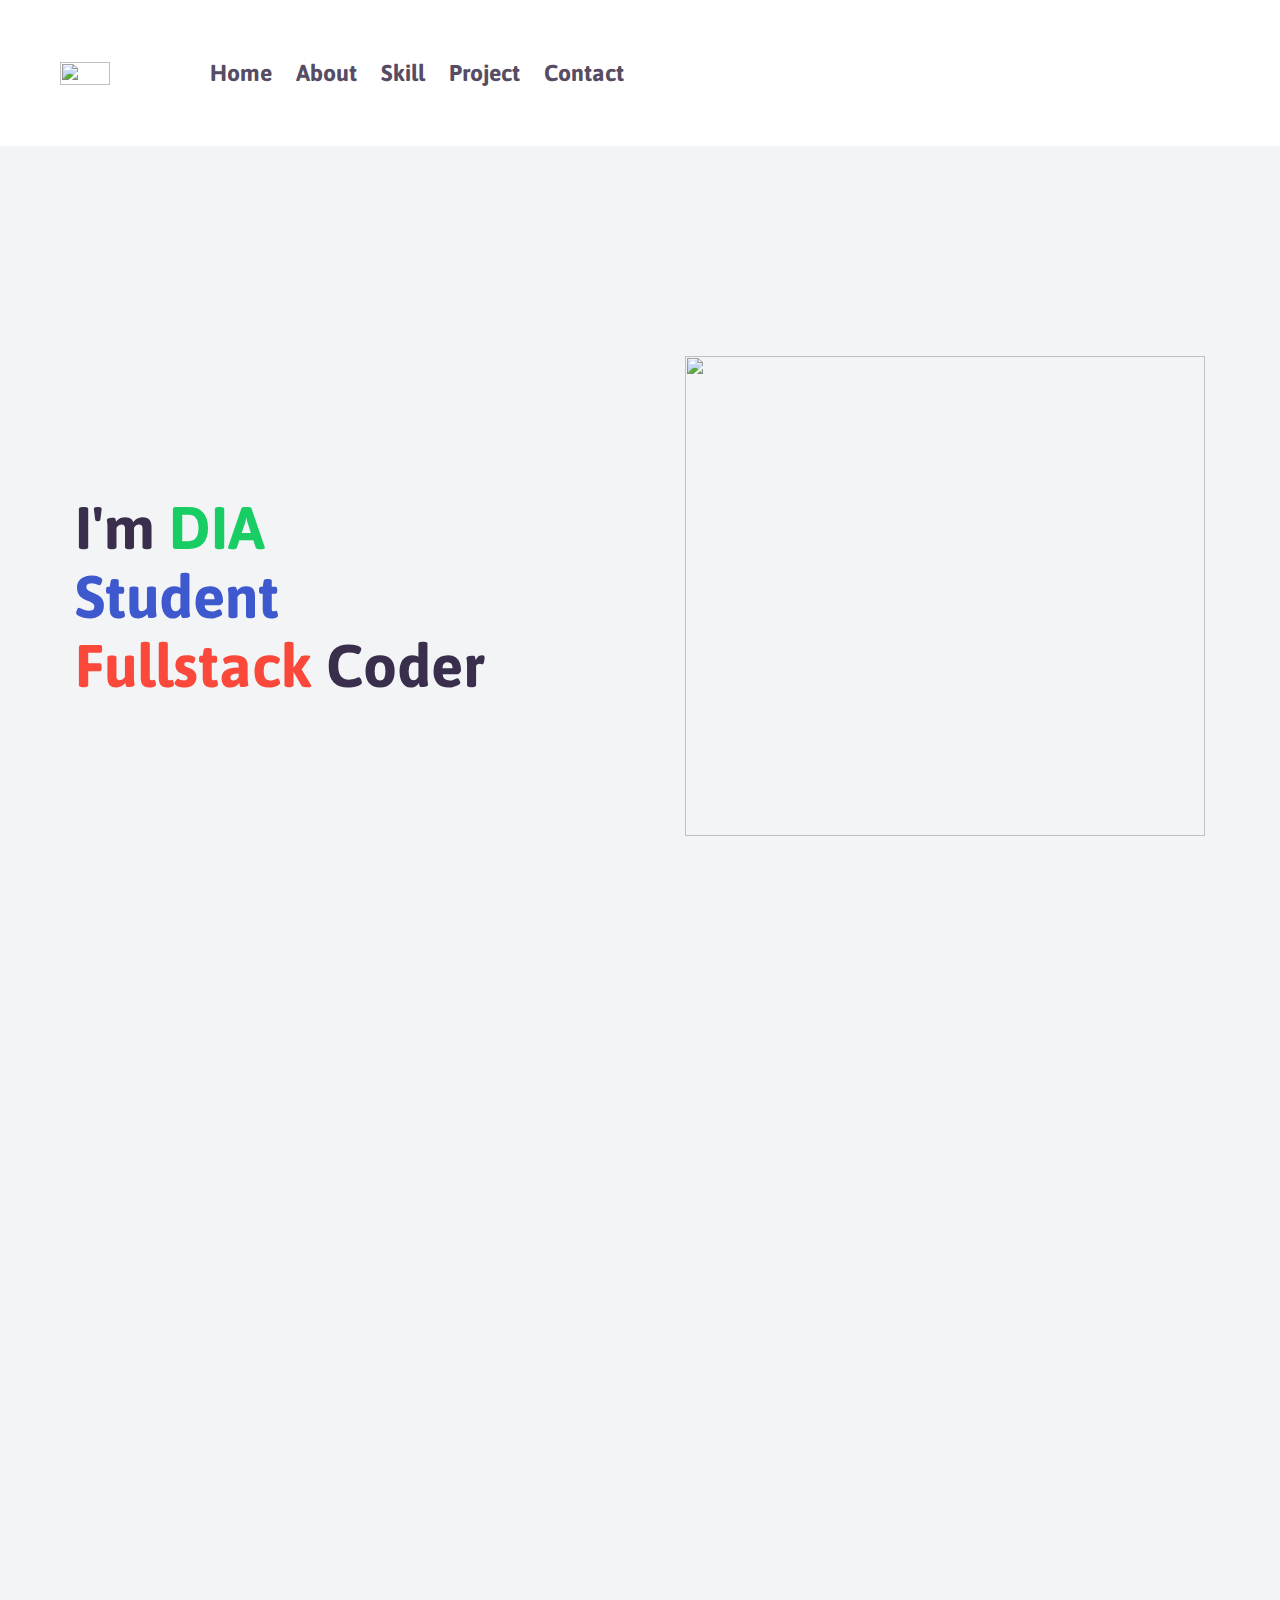
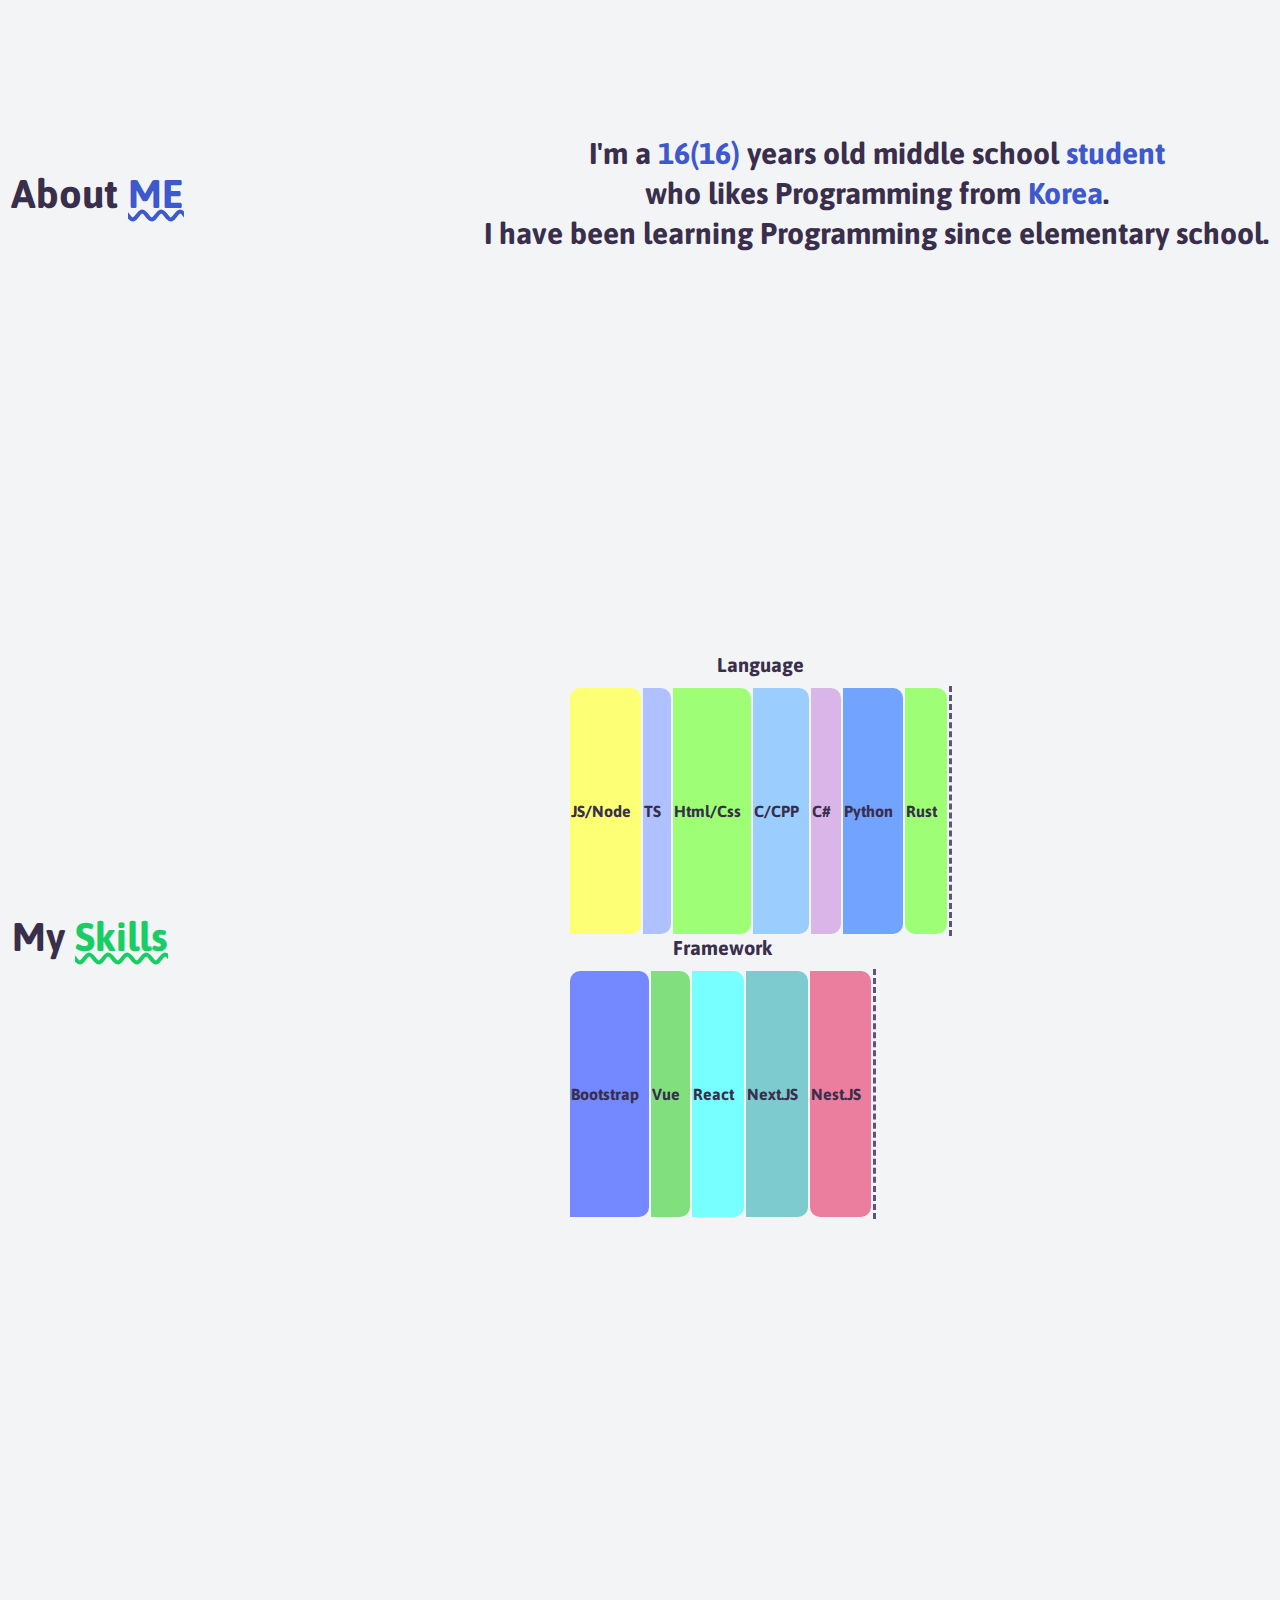
==== src/index.html @ cc581037 "background" ====
<!DOCTYPE html>

<html>
    <head>
        <title>DIA</title>
        <link rel="stylesheet" href="./css/style.css" />
        <link rel="stylesheet" href="https://cdn.jsdelivr.net/npm/charts.css/dist/charts.min.css">
        <meta name="viewport" content="width=device-width, initial-scale=1">
    </head>

    <body>

        <nav class="navbar">
            <img class="navbar-brand" src="./img/logo.png" />
            <div class="navbar-menu">
                <a class="navbar-item" href="#">Home</a>
                <a class="navbar-item" href="#about">About</a>
                <a class="navbar-item" href="#skill">Skill</a>
                <a class="navbar-item" href="#project">Project</a>
                <a class="navbar-item" href="#contact">Contact</a>
            </div>
        </nav>

        <!-- Header & Intro  -->
        <div class="header">
            <div class="title">
                <div>I'm <span class="green">DIA</span></div>
                <div class="blue">Student</div>
                <div><span class="red">Fullstack</span> Coder</div>
            </div>
            
            <img class="titleimg" src="./img/titleImg.png" />
        </div>

        <svg xmlns="http://www.w3.org/2000/svg" viewBox="0 0 1440 320">
            <path fill="#f3f4f5" fill-opacity="1" d="M0,0L34.3,10.7C68.6,21,137,43,206,64C274.3,85,343,107,411,112C480,117,549,107,617,90.7C685.7,75,754,53,823,58.7C891.4,64,960,96,1029,112C1097.1,128,1166,128,1234,112C1302.9,96,1371,64,1406,48L1440,32L1440,320L1405.7,320C1371.4,320,1303,320,1234,320C1165.7,320,1097,320,1029,320C960,320,891,320,823,320C754.3,320,686,320,617,320C548.6,320,480,320,411,320C342.9,320,274,320,206,320C137.1,320,69,320,34,320L0,320Z"></path>
        </svg>

        <!-- About Me -->
        <div class="about">
            <div class="subtitle">About <span class="blue underline">ME</span></div>

            <div class="content">I'm a <span class="blue">16(16)</span> years old middle school <span class="blue">student</span><br>who likes Programming from <span class="blue">Korea</span>.<br>I have been learning Programming since elementary school.</div>
        </div>

        <!-- Skill -->
        <div class="about">
            <div class="subtitle">My <span class="green underline">Skills</span></div>

            <div>
                <div class="chart">
                    <table class="charts-css bar show-heading" id="skill-chart">
                        <caption class="chart-title" style="margin-bottom:10px;">Language</caption>
    
                        <td style="--size: calc(8 / 10); background: rgb(253, 255, 116); border-radius: 10px 10px 10px 0; padding-right: 10px;"> JS/Node </td>
                        <td style="--size: calc(7 / 10); background: rgb(175, 194, 255); border-radius: 0 10px 10px 0; padding-right: 10px;"> TS </td>
                        <td style="--size: calc(7.5 / 10); background: rgb(158, 255, 119); border-radius: 0 10px 10px 0; padding-right: 10px;"> Html/Css </td>
                        <td style="--size: calc(4.5 / 10); background: rgb(155, 206, 255); border-radius: 0 10px 10px 0; padding-right: 10px;"> C/CPP </td>
                        <td style="--size: calc(5 / 10); background: rgb(217, 182, 231); border-radius: 0 10px 10px 0; padding-right: 10px;"> C# </td>
                        <td style="--size: calc(4 / 10); background: rgb(113, 163, 255); border-radius: 0 10px 10px 0; padding-right: 10px;"> Python </td>
                        <td style="--size: calc(1.5 / 10); background: rgb(158, 255, 119); border-radius: 0 10px 10px 10px; padding-right: 10px;"> Rust </td>
                    </table>
                </div>
    
                <div class="chart">
                    <table class="charts-css bar show-heading" id="skill-chart">
                        <caption class="chart-title" style="margin-bottom:10px;">Framework</caption>
    
                        <td style="--size: calc(8 / 10); background: rgb(116, 137, 255); border-radius: 10px 10px 10px 0; padding-right: 10px;"> Bootstrap </td>
                        <td style="--size: calc(7 / 10); background: rgb(129, 223, 126); border-radius: 0 10px 10px 0; padding-right: 10px;"> Vue </td>
                        <td style="--size: calc(7.5 / 10); background: rgb(119, 255, 255); border-radius: 0 10px 10px 0; padding-right: 10px;"> React </td>
                        <td style="--size: calc(4 / 10); background: rgb(125, 203, 206); border-radius: 0 10px 10px 0; padding-right: 10px;"> Next.JS </td>
                        <td style="--size: calc(5 / 10); background: rgb(235, 126, 158); border-radius: 0 10px 10px 10px; padding-right: 10px;"> Nest.JS </td>
                    </table>
                </div>
            </div>
        </div>

    </body>
</html>
---- src/css/style.css ----
@import url('https://fonts.googleapis.com/css2?family=Asap:wght@600&display=swap');


@media (min-width: 1024px) {

    body {
        margin: 0;
        padding: 0;
        background: #f3f4f5;
        color: rgb(57, 46, 75);
        font-weight: bold;
        font-family: 'Asap', sans-serif;
        text-align: center;
    }

    .header {
        text-align: center;
        display: flex;
        align-items: center;
        justify-content: center;
        /* margin-top: 100px; */
        height: 900px;
        /* background: white; */
    }

    .about {
        display: flex;
        align-items: center;
        justify-content: center;
        margin-top: 400px;
        margin-bottom: 400px;
    }

    .title {
        font-size: 60px;
        text-align: left;
        margin-right: 100px;
    }

    .subtitle {
        font-size: 40px;
        margin-right: 150px;
    }

    .subskill {
        font-size: 40px;
        margin-right: 180px;
    }

    .content {
        margin-left: 150px;
        font-size:30px;
        line-height: 40px;
    }

    .titleimg {
        display: block;
        width: 520px;
        height: 480px;
        margin-left: 100px;
    }

    .navbar {
        width: 100%;
        display: flex;
        align-items: center;
        padding: 60px;
        background: white;
    }

    .navbar-brand {
        width:50px;
        height:23px;
        font-weight: bold;
        margin-right: 100px;
        background: white;
    }

    .navbar-item {
        text-decoration: none;
        color: rgb(86, 77, 100);
        font-size: 23px;
        margin-right: 20px;
    }
    .navbar-item:hover {
        color: rgb(63, 63, 63);
    }

    #skill-chart.bar {
        height: 250px;
        max-width: 800px;
        margin-left: 250px;
        border: solid;
        border-width: 3px;
        border: dashed;
        border-top: 0;
        border-right: 2;
        border-left: 0;
        border-bottom: 0;
        border-color:rgb(97, 82, 121);
    }

    .chart {
        width: 950px;
    }

    .chart-title {
        font-size: 20px;
    }
      



    .green {
        color: rgb(24, 206, 100);
    }
    .blue {
        color: rgb(62, 88, 206);
    }
    .red {
        color :rgb(250, 72, 59);
    }
    .underline {
        text-decoration-line: underline;
        text-decoration-style: wavy;
    }

}




@media (max-width:700px) {

    body {
        margin: 0;
        padding: 0;
        background: white;
        color: rgb(57, 46, 75);
        font-weight: bold;
        font-family: 'Asap', sans-serif;
        text-align: center;
    }

    .header {
        text-align: center;
        /* display: flex;
        align-items: center;
        justify-content: center; */
        /* margin-top: 10px; */
    }
    
    .about {
        text-align: center;
        /* display: flex;
        align-items: center;
        justify-content: center; */
        margin-top: 300px;
        margin-bottom: 300px;
    }
    
    .title {
        font-size: 60px;
        /* margin-right: 100px; */
        margin-bottom: 10px;
    }
    
    .subtitle {
        font-size: 40px;
        margin-bottom: 40px;
    }
    
    .content {
        font-size:30px;
        line-height: 40px;
    }
    
    .titleimg {
        width: 400px;
        height: 380px;
    }
    
    .navbar {
        width: 100%;
        display: flex;
        align-items: center;
        padding: 60px;
    }
    
    .navbar-brand {
        width:50px;
        height:23px;
        font-weight: bold;
    }
    
    .navbar-item {
        visibility: hidden;
    }
    .navbar-item:hover {
        color: rgb(63, 63, 63);
    }
    
    
    
    .green {
        color: rgb(24, 206, 100);
    }
    .blue {
        color: rgb(62, 88, 206);
    }
    .red {
        color :rgb(250, 72, 59);
    }
    .underline {
        text-decoration-line: underline;
        text-decoration-style: wavy;
    }
}
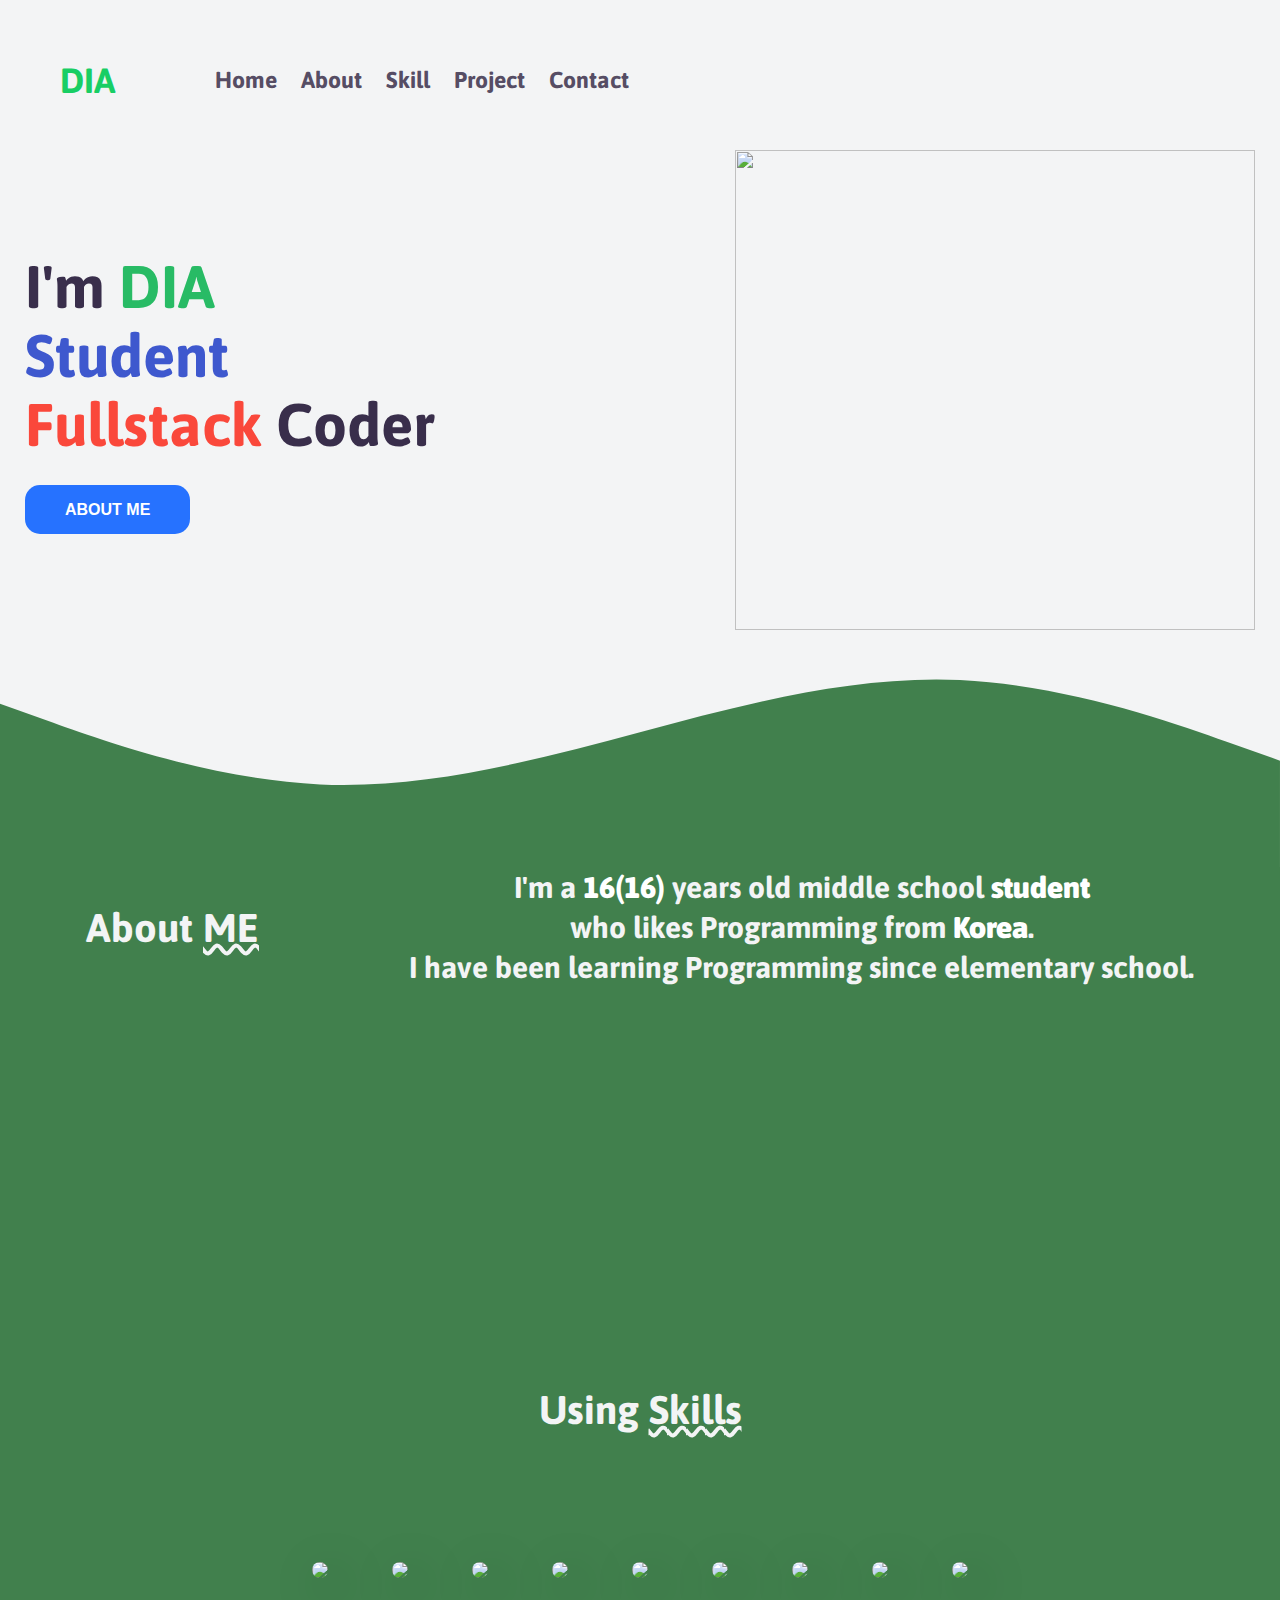
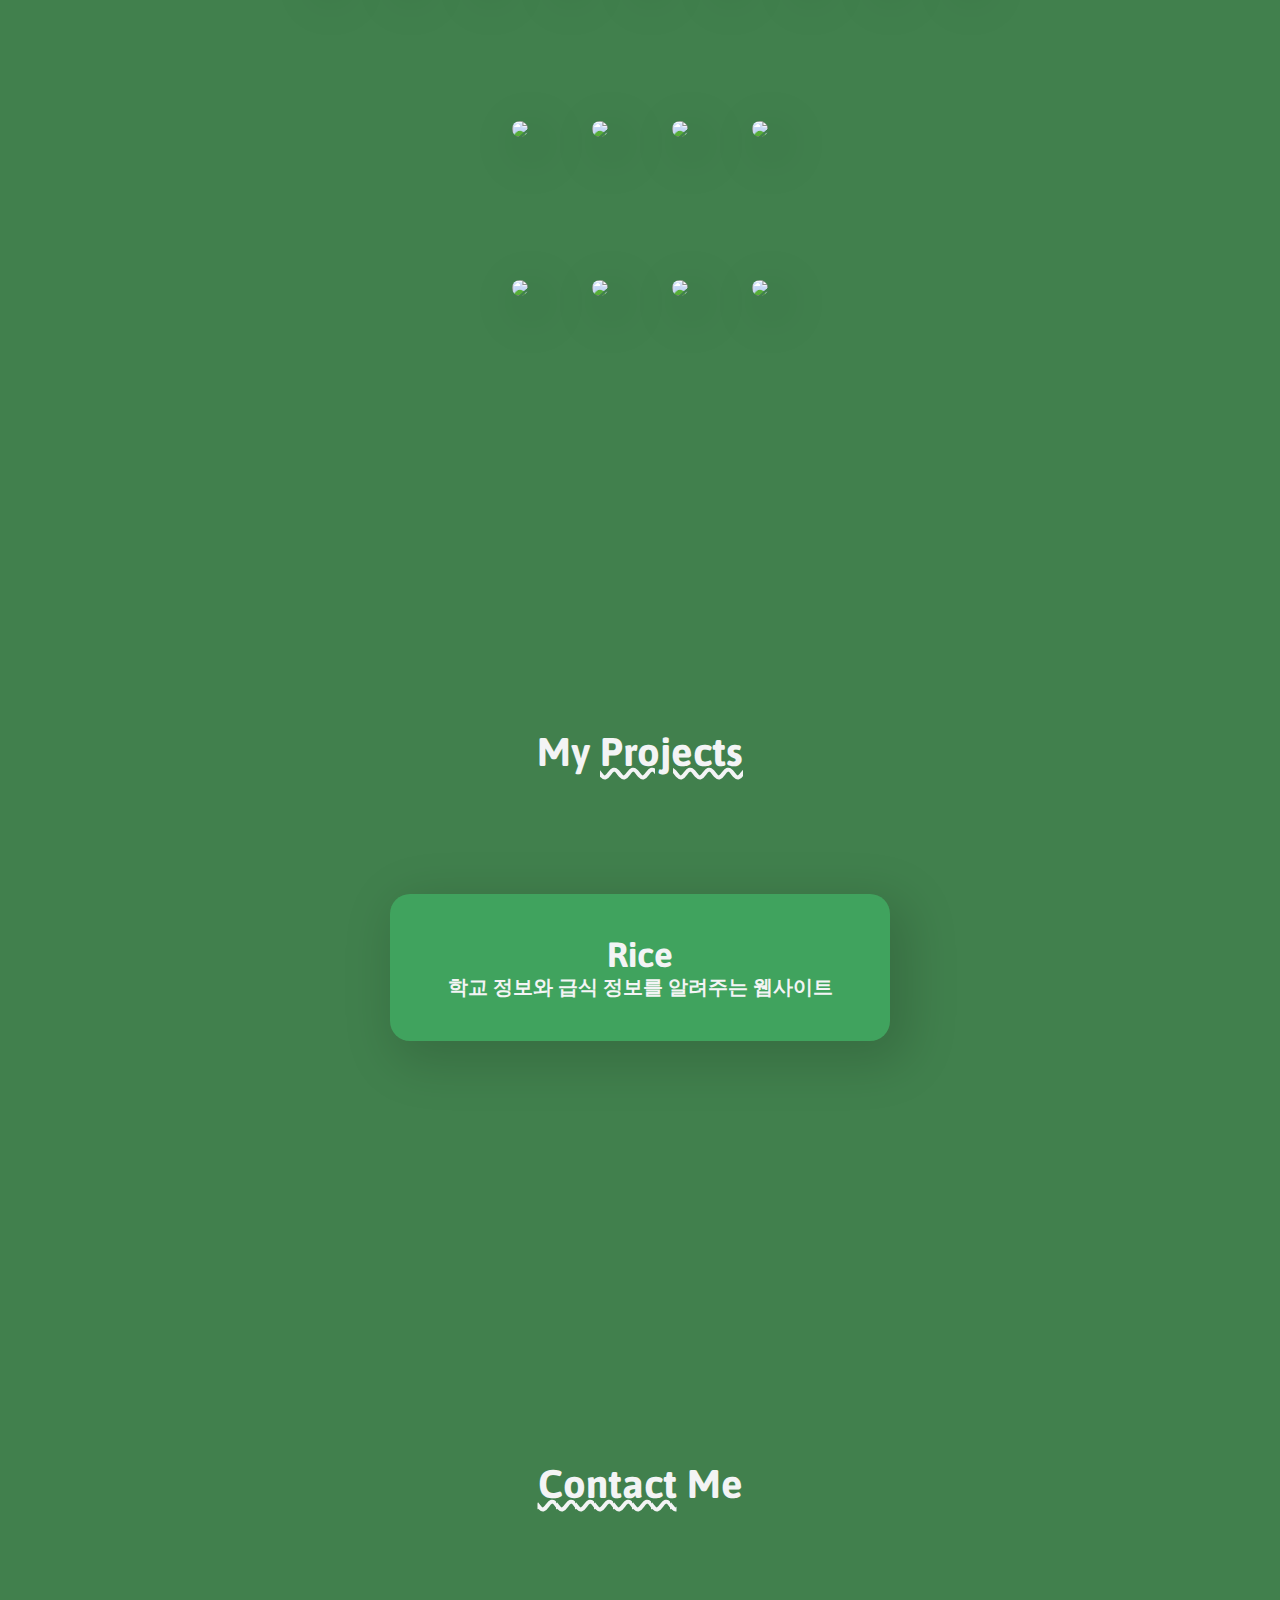
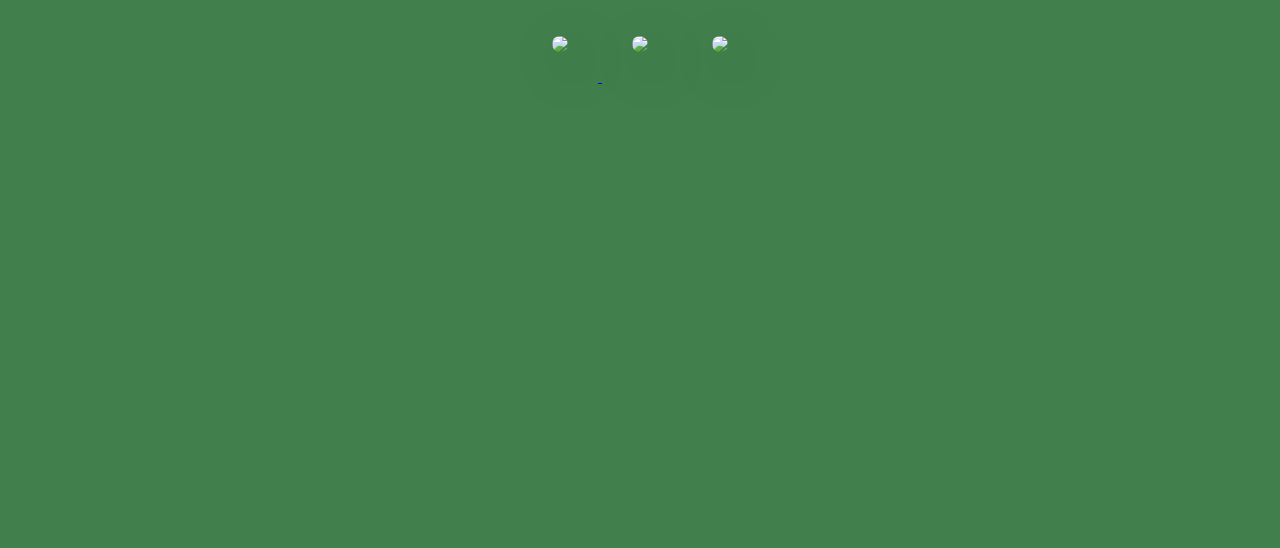
==== commit 4c57960c: "add discord copy" ====
--- a/src/index.html
+++ b/src/index.html
@@ -10,71 +10,130 @@
 
     <body>
 
-        <nav class="navbar">
-            <img class="navbar-brand" src="./img/logo.png" />
-            <div class="navbar-menu">
-                <a class="navbar-item" href="#">Home</a>
-                <a class="navbar-item" href="#about">About</a>
-                <a class="navbar-item" href="#skill">Skill</a>
-                <a class="navbar-item" href="#project">Project</a>
-                <a class="navbar-item" href="#contact">Contact</a>
+        <!-- Front -->
+        <div class="front">
+            <nav class="navbar">
+                <!-- <img class="navbar-brand" src="./img/logo.png" /> -->
+                <div class="navbar-brand">DIA</div>
+                <div class="navbar-menu">
+                    <a class="navbar-item" href="#">Home</a>
+                    <a class="navbar-item" href="#abme">About</a>
+                    <a class="navbar-item" href="#skabout">Skill</a>
+                    <a class="navbar-item" href="#project">Project</a>
+                    <a class="navbar-item" href="#contact">Contact</a>
+                </div>
+            </nav>
+
+            <!-- Header & Intro  -->
+            <div class="header">
+                <div class="title">
+                    <div>I'm <span class="green">DIA</span></div>
+                    <div class="blue">Student</div>
+                    <div><span class="red">Fullstack</span> Coder</div>
+
+                    
+
+                    <a type="button" class="btn" href="#abme">About Me</a>
+                </div>
+                
+                <img class="titleimg" src="./img/titleImg.png" />
+                <div id="abme"></div>
             </div>
-        </nav>
+    
+            <!-- <svg  class="svgwave" xmlns="http://www.w3.org/2000/svg" viewBox="0 0 1440 320"><path fill="#41804d" fill-opacity="1" d="M0,64L60,106.7C120,149,240,235,360,234.7C480,235,600,149,720,133.3C840,117,960,171,1080,176C1200,181,1320,139,1380,117.3L1440,96L1440,320L1380,320C1320,320,1200,320,1080,320C960,320,840,320,720,320C600,320,480,320,360,320C240,320,120,320,60,320L0,320Z"></path></svg> -->
+            <svg class="svgwave" xmlns="http://www.w3.org/2000/svg" viewBox="0 0 1440 320"><path fill="#41804d" fill-opacity="1" d="M0,128L60,149.3C120,171,240,213,360,218.7C480,224,600,192,720,160C840,128,960,96,1080,101.3C1200,107,1320,149,1380,170.7L1440,192L1440,320L1380,320C1320,320,1200,320,1080,320C960,320,840,320,720,320C600,320,480,320,360,320C240,320,120,320,60,320L0,320Z"></path></svg>
 
-        <!-- Header & Intro  -->
-        <div class="header">
-            <div class="title">
-                <div>I'm <span class="green">DIA</span></div>
-                <div class="blue">Student</div>
-                <div><span class="red">Fullstack</span> Coder</div>
-            </div>
-            
-            <img class="titleimg" src="./img/titleImg.png" />
         </div>
 
-        <svg xmlns="http://www.w3.org/2000/svg" viewBox="0 0 1440 320">
-            <path fill="#f3f4f5" fill-opacity="1" d="M0,0L34.3,10.7C68.6,21,137,43,206,64C274.3,85,343,107,411,112C480,117,549,107,617,90.7C685.7,75,754,53,823,58.7C891.4,64,960,96,1029,112C1097.1,128,1166,128,1234,112C1302.9,96,1371,64,1406,48L1440,32L1440,320L1405.7,320C1371.4,320,1303,320,1234,320C1165.7,320,1097,320,1029,320C960,320,891,320,823,320C754.3,320,686,320,617,320C548.6,320,480,320,411,320C342.9,320,274,320,206,320C137.1,320,69,320,34,320L0,320Z"></path>
-        </svg>
+        <!-- End -->
+        <div class="end">
+            <!-- About Me -->
+            <div class="about">
+                <div class="subtitle">About <span class="underline">ME</span></div>
+    
+                <div class="content">I'm a <span class="wavblue">16(16)</span> years old middle school <span class="wavblue">student</span><br>who likes Programming from <span class="wavblue">Korea</span>.<br>I have been learning Programming since elementary school.</div>
+            </div>
+    
+            <!-- Skill -->
+            <div class="skabout" id="skabout">
+                <div class="subtitle">Using <span class="underline">Skills</span></div>
 
-        <!-- About Me -->
-        <div class="about">
-            <div class="subtitle">About <span class="blue underline">ME</span></div>
+                <div class="badge">
+                    <div class="lang">
+                        <img class="badgeimg" src="https://img.shields.io/badge/HTML5-E34F26?style=for-the-badge&logo=html5&logoColor=white" />
+                        <img class="badgeimg" src="https://img.shields.io/badge/CSS3-1572B6?style=for-the-badge&logo=css3&logoColor=white" />
+                        <img class="badgeimg" src="https://img.shields.io/badge/JavaScript-F7DF1E?style=for-the-badge&logo=javascript&logoColor=black" />
+                        <img class="badgeimg" src="https://img.shields.io/badge/TypeScript-007ACC?style=for-the-badge&logo=typescript&logoColor=white" />
+                        <img class="badgeimg" src="https://img.shields.io/badge/Node.js-43853D?style=for-the-badge&logo=node.js&logoColor=white" />
+                        <img class="badgeimg" src="https://img.shields.io/badge/Python-14354C?style=for-the-badge&logo=python&logoColor=white" />
+                        <img class="badgeimg" src="https://img.shields.io/badge/C-00599C?style=for-the-badge&logo=c&logoColor=white" />
+                        <img class="badgeimg" src="https://img.shields.io/badge/.NET-5C2D91?style=for-the-badge&logo=.net&logoColor=white" />
+                        <img class="badgeimg" src="https://img.shields.io/badge/Rust-000000?style=for-the-badge&logo=rust&logoColor=white" />
+                    </div>
+                    <div class="etc">
+                        <img class="badgeimg" src="https://img.shields.io/badge/React-20232A?style=for-the-badge&logo=react&logoColor=61DAFB" />
+                        <img class="badgeimg" src="https://img.shields.io/badge/Vue.js-35495E?style=for-the-badge&logo=vue.js&logoColor=4FC08D" />
+                        <img class="badgeimg" src="https://img.shields.io/badge/Tailwind_CSS-38B2AC?style=for-the-badge&logo=tailwind-css&logoColor=white" />
+                        <img class="badgeimg" src="https://img.shields.io/badge/Bootstrap-563D7C?style=for-the-badge&logo=bootstrap&logoColor=white" />
+                    </div>
+                    <div class="os">
+                        <img class="badgeimg" src="https://img.shields.io/badge/Windows-0078D6?style=for-the-badge&logo=windows&logoColor=white" />
+                        <img class="badgeimg" src="https://img.shields.io/badge/mac%20os-000000?style=for-the-badge&logo=apple&logoColor=white" />
+                        <img class="badgeimg" src="https://img.shields.io/badge/Ubuntu-E95420?style=for-the-badge&logo=ubuntu&logoColor=white" />
+                        <img class="badgeimg" src="https://img.shields.io/badge/manjaro-35BF5C?style=for-the-badge&logo=manjaro&logoColor=white" />
+                    </div>
 
-            <div class="content">I'm a <span class="blue">16(16)</span> years old middle school <span class="blue">student</span><br>who likes Programming from <span class="blue">Korea</span>.<br>I have been learning Programming since elementary school.</div>
-        </div>
+                </div>
 
-        <!-- Skill -->
-        <div class="about">
-            <div class="subtitle">My <span class="green underline">Skills</span></div>
 
-            <div>
-                <div class="chart">
-                    <table class="charts-css bar show-heading" id="skill-chart">
-                        <caption class="chart-title" style="margin-bottom:10px;">Language</caption>
+            </div>
     
-                        <td style="--size: calc(8 / 10); background: rgb(253, 255, 116); border-radius: 10px 10px 10px 0; padding-right: 10px;"> JS/Node </td>
-                        <td style="--size: calc(7 / 10); background: rgb(175, 194, 255); border-radius: 0 10px 10px 0; padding-right: 10px;"> TS </td>
-                        <td style="--size: calc(7.5 / 10); background: rgb(158, 255, 119); border-radius: 0 10px 10px 0; padding-right: 10px;"> Html/Css </td>
-                        <td style="--size: calc(4.5 / 10); background: rgb(155, 206, 255); border-radius: 0 10px 10px 0; padding-right: 10px;"> C/CPP </td>
-                        <td style="--size: calc(5 / 10); background: rgb(217, 182, 231); border-radius: 0 10px 10px 0; padding-right: 10px;"> C# </td>
-                        <td style="--size: calc(4 / 10); background: rgb(113, 163, 255); border-radius: 0 10px 10px 0; padding-right: 10px;"> Python </td>
-                        <td style="--size: calc(1.5 / 10); background: rgb(158, 255, 119); border-radius: 0 10px 10px 10px; padding-right: 10px;"> Rust </td>
-                    </table>
+            <!-- Project -->
+            <div class="project" id="project">
+                <div class="phsubtitle">My <span class="underline">Projects</span></div>
+    
+                <div class="center">
+                    <div class="card">
+                        <div class="card-title">Rice</div>
+                        <div class="card-text">학교 정보와 급식 정보를 알려주는 웹사이트</div>
+                    </div>
                 </div>
     
-                <div class="chart">
-                    <table class="charts-css bar show-heading" id="skill-chart">
-                        <caption class="chart-title" style="margin-bottom:10px;">Framework</caption>
+            </div>
+
+            <!-- Contact -->
+            <div class="contact">
+                <div class="phsubtitle"><span class="underline">Contact</span> Me</div>
     
-                        <td style="--size: calc(8 / 10); background: rgb(116, 137, 255); border-radius: 10px 10px 10px 0; padding-right: 10px;"> Bootstrap </td>
-                        <td style="--size: calc(7 / 10); background: rgb(129, 223, 126); border-radius: 0 10px 10px 0; padding-right: 10px;"> Vue </td>
-                        <td style="--size: calc(7.5 / 10); background: rgb(119, 255, 255); border-radius: 0 10px 10px 0; padding-right: 10px;"> React </td>
-                        <td style="--size: calc(4 / 10); background: rgb(125, 203, 206); border-radius: 0 10px 10px 0; padding-right: 10px;"> Next.JS </td>
-                        <td style="--size: calc(5 / 10); background: rgb(235, 126, 158); border-radius: 0 10px 10px 10px; padding-right: 10px;"> Nest.JS </td>
-                    </table>
-                </div>
+                <a class="ct" href="mailto:dy4ode@gmail.com">
+                    <img class="badgeimg" src="https://img.shields.io/badge/Gmail-D14836?style=for-the-badge&logo=gmail&logoColor=white" />
+                </a>
+                <a class="ct" onclick="OnClickDiscord()">
+                    <img class="badgeimg" src="https://img.shields.io/badge/Discord-7289DA?style=for-the-badge&logo=discord&logoColor=white" />
+                </a>
+                
+                <img class="badgeimg" src="https://img.shields.io/badge/GitHub-100000?style=for-the-badge&logo=github&logoColor=white" />
+                
+                <div class="ctds" id="ctds">DiA#5141</div>
             </div>
         </div>
 
+        <script>
+            let a = false
+            document.getElementById("ctds").style.visibility = "hidden"
+
+            function OnClickDiscord () {
+                navigator.clipboard.writeText("DiA#5141")
+
+                if (!a) {
+                    document.getElementById("ctds").style.visibility = "visible"
+                    a = true
+                } else {
+                    document.getElementById("ctds").style.visibility = "hidden"
+                    a = false
+                }
+            }
+        </script>
+
     </body>
 </html>--- a/src/css/style.css
+++ b/src/css/style.css
@@ -6,40 +6,99 @@
     body {
         margin: 0;
         padding: 0;
-        background: #f3f4f5;
+        /* background: #f3f4f5; */
         color: rgb(57, 46, 75);
         font-weight: bold;
         font-family: 'Asap', sans-serif;
         text-align: center;
     }
 
+    td {
+        color: rgb(57, 46, 75);
+    }
+
+    .front {
+        background: #f3f4f5;
+    }
+
+    .end {
+        background: #41804D;
+    }
+
     .header {
         text-align: center;
+        display: flex;
+        align-items: center;
+        justify-content: center;
+        margin-top: 30px;
+        height: 400px;
+        /* background: white; */
+    }
+
+    .about {
         display: flex;
         align-items: center;
         justify-content: center;
         /* margin-top: 100px; */
-        height: 900px;
-        /* background: white; */
-    }
-
-    .about {
-        display: flex;
-        align-items: center;
+        margin-bottom: 400px;
+        color: #f3f4f5;
+    }
+
+    .skabout {
+        /* display: flex;
+        align-items: center;
+        justify-content: center; */
+        /* margin-top: 100px; */
+        margin-bottom: 400px;
+        color: #f3f4f5;
+    }
+
+    .badge {
+        margin-top: 100px;
+        padding-left: 200px;
+        padding-right: 200px;
+    }
+
+    .badgeimg {
+        margin: 30px;
+        width: auto;
+        height: 60px;
+        border-radius: 10px;
+        box-shadow: 11px 14px 50px 9px rgba(0, 0, 0, 0.116);
+    }
+
+    .lang {
+        margin-bottom: 80px;
+    }
+    .etc {
+        margin-bottom: 80px;
+    }
+
+    .project {
+        margin-top: 100px;
+        margin-bottom: 400px;
+        color: #f3f4f5;
+    }
+
+    .center {
+        display: flex;
         justify-content: center;
-        margin-top: 400px;
-        margin-bottom: 400px;
     }
 
     .title {
         font-size: 60px;
         text-align: left;
-        margin-right: 100px;
+        margin-right: 150px;
     }
 
     .subtitle {
         font-size: 40px;
-        margin-right: 150px;
+        /* margin-right: 150px; */
+    }
+
+    .phsubtitle {
+        font-size: 40px;
+        margin-bottom: 100px;
     }
 
     .subskill {
@@ -53,27 +112,31 @@
         line-height: 40px;
     }
 
+    .contact {
+        padding-bottom: 400px;
+        color: #f3f4f5;
+    }
+
     .titleimg {
         display: block;
         width: 520px;
         height: 480px;
-        margin-left: 100px;
+        margin-left: 150px;
     }
 
     .navbar {
-        width: 100%;
+        width: 90%;
         display: flex;
         align-items: center;
         padding: 60px;
-        background: white;
+        background: #f3f4f5;
     }
 
     .navbar-brand {
-        width:50px;
-        height:23px;
+        font-size: 35px;
         font-weight: bold;
         margin-right: 100px;
-        background: white;
+        color:rgb(24, 206, 100)
     }
 
     .navbar-item {
@@ -86,33 +149,87 @@
         color: rgb(63, 63, 63);
     }
 
-    #skill-chart.bar {
-        height: 250px;
-        max-width: 800px;
-        margin-left: 250px;
-        border: solid;
-        border-width: 3px;
-        border: dashed;
-        border-top: 0;
-        border-right: 2;
-        border-left: 0;
-        border-bottom: 0;
-        border-color:rgb(97, 82, 121);
-    }
-
-    .chart {
-        width: 950px;
-    }
-
-    .chart-title {
+    .btn {
+        box-sizing: border-box;
+        appearance: none;
+        /* border: 4px solid; */
+        color: white;
+        border-radius: 15px;
+        box-shadow: none;
+        outline: none;
+        border: none;
+        background: rgb(38, 114, 255);
+        cursor: pointer;
+        font-size: 1rem;
+        font-weight: 400;
+        padding: 1em 2.5em;
+        text-decoration: none;
+        text-align: center;
+        text-transform: uppercase;
+        font-family: 'Montserrat', sans-serif;
+        font-weight: 700;
+    }
+    .btn:hover {
+        box-shadow: 11px 14px 30px 9px rgba(0, 0, 0, 0.062);
+    }
+
+    .card {
+        border-radius: 20px;
+        width: 420px;
+        margin: 20px;
+        padding: 40px;
+        background: rgb(64, 163, 94);
+        box-shadow: 11px 14px 50px 9px rgba(0, 0, 0, 0.144);
+    }
+
+    .card-title {
+        font-size: 35px;
+    }
+
+    .card-img {
+        width: 400px;
+        margin-bottom: 10px;
+    }
+
+    .card-text {
         font-size: 20px;
     }
+
+    .svgwave {
+        margin-bottom: -10px;
+    }
+
+    .ctds {
+        position: relative;
+        padding: 20px;
+        background: white;
+        color:rgb(58, 58, 58);
+        font-size: 20px;
+        border-radius: 20px;
+        width: 100px;
+        transform: translate(-50%);
+        left: 50%;
+    }
       
 
 
+    .wavgreen {
+        color: rgb(78, 223, 138);
+    }
+    .wavblue {
+        color: rgb(255, 255, 255);
+        /* text-shadow: -0.5px 0 rgb(255, 255, 255), 0 0.5px white, 0.5px 0 white, 0 -1px white; */
+        font-weight: bolder;
+    }
+    .wavred {
+        color :rgb(255, 119, 109);
+    }
+
+
+
 
     .green {
-        color: rgb(24, 206, 100);
+        color: rgb(40, 187, 101);
     }
     .blue {
         color: rgb(62, 88, 206);
@@ -140,6 +257,7 @@
         font-weight: bold;
         font-family: 'Asap', sans-serif;
         text-align: center;
+        margin-top: 40px;
     }
 
     .header {
@@ -184,7 +302,7 @@
         width: 100%;
         display: flex;
         align-items: center;
-        padding: 60px;
+        padding: 20px;
     }
     
     .navbar-brand {
@@ -199,8 +317,73 @@
     .navbar-item:hover {
         color: rgb(63, 63, 63);
     }
-    
-    
+
+    .chart {
+        width: 450px;
+        height: 200px;
+    }
+
+    .chart-title {
+        font-size: 20px;
+    }
+
+    .btn {
+        box-sizing: border-box;
+        appearance: none;
+        /* border: 4px solid; */
+        color: white;
+        border-radius: 15px;
+        box-shadow: none;
+        outline: none;
+        border: none;
+        background: rgb(38, 114, 255);
+        cursor: pointer;
+        font-size: 1rem;
+        font-weight: 400;
+        padding: 1em 2.5em;
+        text-decoration: none;
+        text-align: center;
+        text-transform: uppercase;
+        font-family: 'Montserrat', sans-serif;
+        font-weight: 700;
+    }
+
+    .card {
+        border-radius: 20px;
+        width: 420px;
+        margin: 20px;
+        padding: 20px;
+        /* background: rgb(226, 226, 226); */
+        box-shadow: 11px 14px 50px 9px rgba(0, 0, 0, 0.144);
+    }
+
+    .card-title {
+        font-size: 35px;
+    }
+
+    .card-img {
+        width: 400px;
+        margin-bottom: 10px;
+    }
+
+    .project {
+        margin-top: 100px;
+        margin-bottom: 600px;
+    }
+
+    .center {
+        display: flex;
+        justify-content: center;
+    }
+
+    .phsubtitle {
+        font-size: 40px;
+        margin-bottom: 150px;
+    }
+
+
+
+
     
     .green {
         color: rgb(24, 206, 100);
